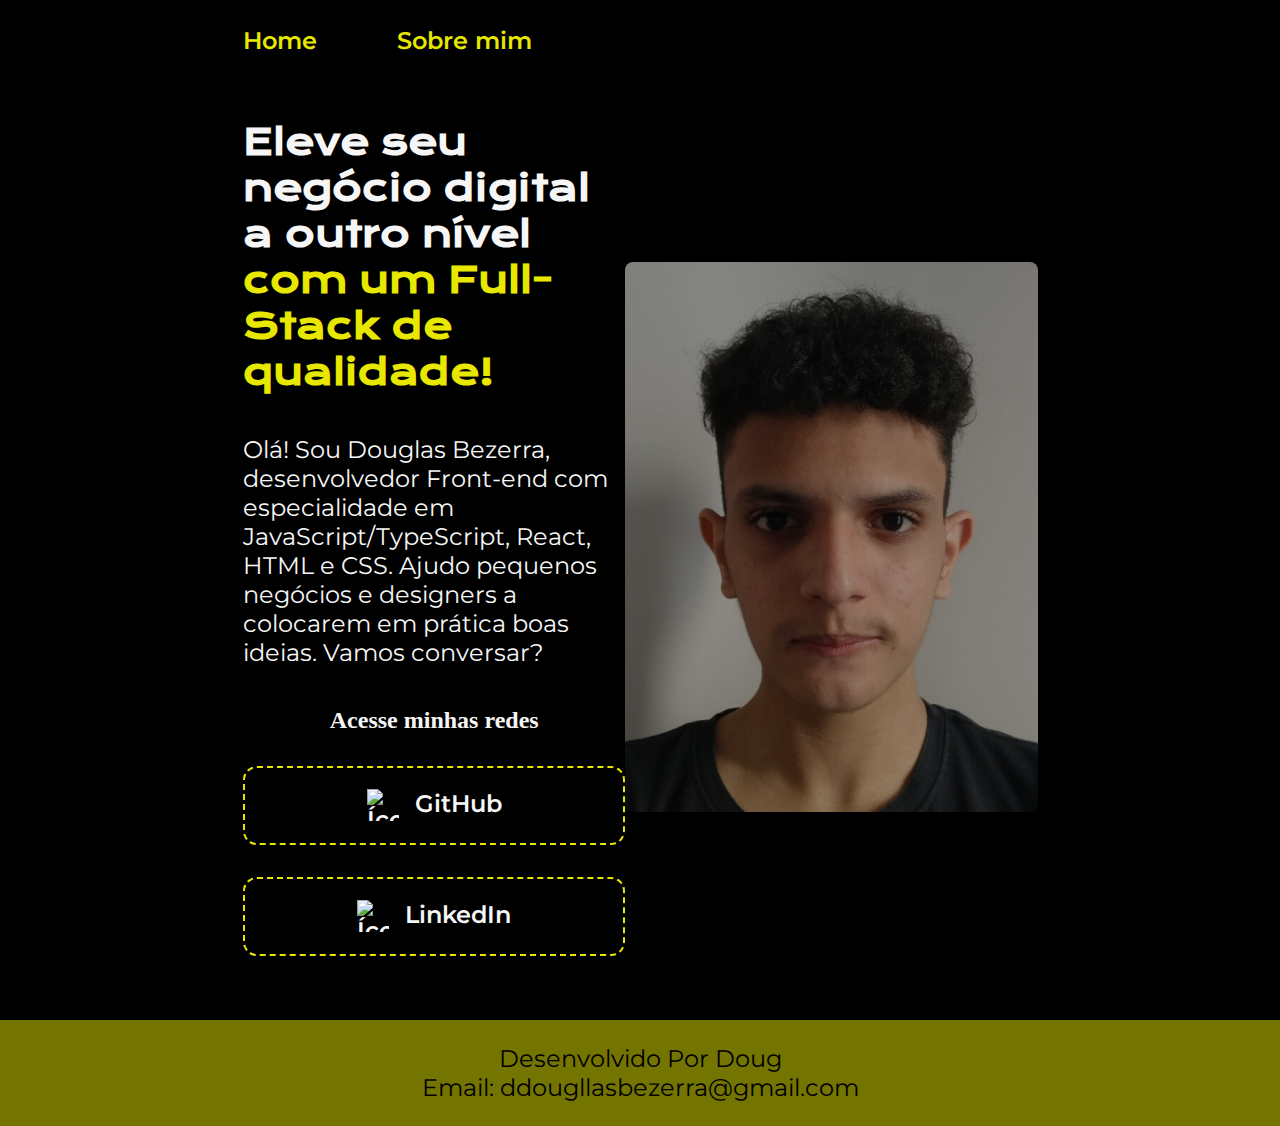
==== index.html @ ac1cb8d0 "first commit" ====
<!DOCTYPE html>
<html lang="en">
<head>
    <meta charset="UTF-8">
    <meta name="viewport" content="width=device-width, initial-scale=1.0">
    <title>Portifolio</title>
    <link rel="stylesheet" href="src/styles/styles.css">
    <link rel="preconnect" href="https://fonts.googleapis.com">
    <link rel="preconnect" href="https://fonts.gstatic.com" crossorigin>
    <link href="https://fonts.googleapis.com/css2?family=Inter:wght@100;200;300;400;500;600&family=Krona+One&family=Montserrat:wght@400;600&display=swap" rel="stylesheet">
    <link rel="preconnect" href="https://fonts.googleapis.com">
    <link rel="preconnect" href="https://fonts.gstatic.com" crossorigin>
    <link href="https://fonts.googleapis.com/css2?family=Montserrat:ital@0;1&display=swap" rel="stylesheet">
    <link rel="preconnect" href="https://fonts.googleapis.com">
    <link rel="preconnect" href="https://fonts.gstatic.com" crossorigin>
    <link href="https://fonts.googleapis.com/css2?family=Montserrat:ital,wght@0,600;1,600&display=swap" rel="stylesheet">

</head>
<body>

    <header class="cabecalho">
        <nav class="cabecalho__menu">
            <a class="cabecalho__menu__link" href="index.html">Home</a>
            <a class="cabecalho__menu__link" href="about.html">Sobre mim</a>
        </nav>
    </header>

    <main class="conteudo-principal">
        
        <section class="conteudo-principal__conteudo">
            <h1 class="conteudo-principal__conteudo__titulo">Eleve seu negócio digital a outro nível <strong class="text-h1">com um Full-Stack de qualidade!</strong></h1>
            <p class="conteudo-principal__conteudo__paragrafo">Olá! Sou Douglas Bezerra, desenvolvedor Front-end com especialidade em JavaScript/TypeScript, React, HTML e CSS. Ajudo pequenos negócios e designers a colocarem em prática boas ideias. Vamos conversar?</p>

            <div class="botoes-links">

            <h2 class="botoes-links__texto">Acesse minhas redes</h2>
            <a class="botoes-links__link" href="https://github.com/DougSpam">
                <img class="img-github" src="https://icones.pro/wp-content/uploads/2021/06/icone-github-jaune.png" alt="Ícone do GitHub">
                GitHub
            </a>

            <a class="botoes-links__link" href="https://br.linkedin.com/in/douglas-bezerra-b9908a17a">
                <img class="img-linkedin" src="https://icones.pro/wp-content/uploads/2021/03/icone-linkedin-ronde-jaune.png" alt="Ícone do LinkedIn" >
                LinkedIn
            </a>
            </div>

        </section>

        <img class="img-conteudo" src="src/img/WhatsApp Image 2024-02-23 at 11.29.46.jpeg" width="480" height="550" alt="Imagem do autor">

    </main>

    <footer class="rodape-main">
        <p class="rodape-text">Desenvolvido Por Doug</p>
        <p>Email: <a class="rodape-email" href="mailto: ddougllasbezerra@gmail.com">ddougllasbezerra@gmail.com</a></p>
    </footer>

</body>
</html>
---- src/styles/styles.css ----
* {
    margin: 0;
    padding: 0;
}

body {
    box-sizing: border-box;
    background-color: #000;
    color: #F6F6F6;
}

.cabecalho {
    padding: 2% 0% 0% 19%;
}

.cabecalho__menu {
    display: flex;
    gap: 80px;
}

.cabecalho__menu__link {
    font-family: "Montserrat", sans-serif;
    font-size: 24px;
    font-weight: 600;
    color: #e7e700;
    text-decoration: none;
}

.text-h1{
    color: #e7e700;
}

.conteudo-principal {
    padding: 5% 19%;
    display: flex;
    align-items: center;
    justify-content: space-between;
}

.conteudo-principal__conteudo {
    width: 615px;
    display: flex;
    flex-direction: column;
    gap: 40px;
}

.conteudo-principal__conteudo__titulo {
    font-size: 36px;
    font-family: "Krona one", sans-serif;
}

.conteudo-principal__conteudo__paragrafo {
    font-size: 24px;
    font-family: "Montserrat", sans-serif;
}

.botoes-links {
    display: flex;
    flex-direction: column;
    justify-content: space-between;
    align-items: center;
    gap: 32px;
}

.img-github , .img-linkedin{
    width: 32px;
    height: 32px;
}

botoes-links__texto {
    font-family: "Krona one ", sans-serif;
    font-weight: 400;
    font-size: 24px;
}

.botoes-links__link {
    display: flex;
    justify-content: center;
    gap: 16px;
    border: 2px dashed #e7e700;
    width: 378px;
    text-align: center;
    border-radius: 14px;
    font-size: 24px;
    font-weight: 600;
    padding: 21.5px 0 ;
    text-decoration: none;
    color: #f6f6f6;
    font-family: "Montserrat", sans-serif;
}

.botoes-links__link:hover {
    background-color: #272727;
    color: #e7e700;
}

.img-conteudo {
    border-radius: 8px;
    opacity: 0.6;
}

.rodape-main {
    padding: 24px;
    color: #000;
    background-color: rgb(231, 231, 0, 50%);  
    text-align: center; 
    font-family: "Montserrat", sans-serif;
    font-size: 24px;
    font-weight: 400;
}

.rodape-email {
    text-decoration: none;
    color: #000;
}

.rodape-email:hover{
    color: #e7e700;
}
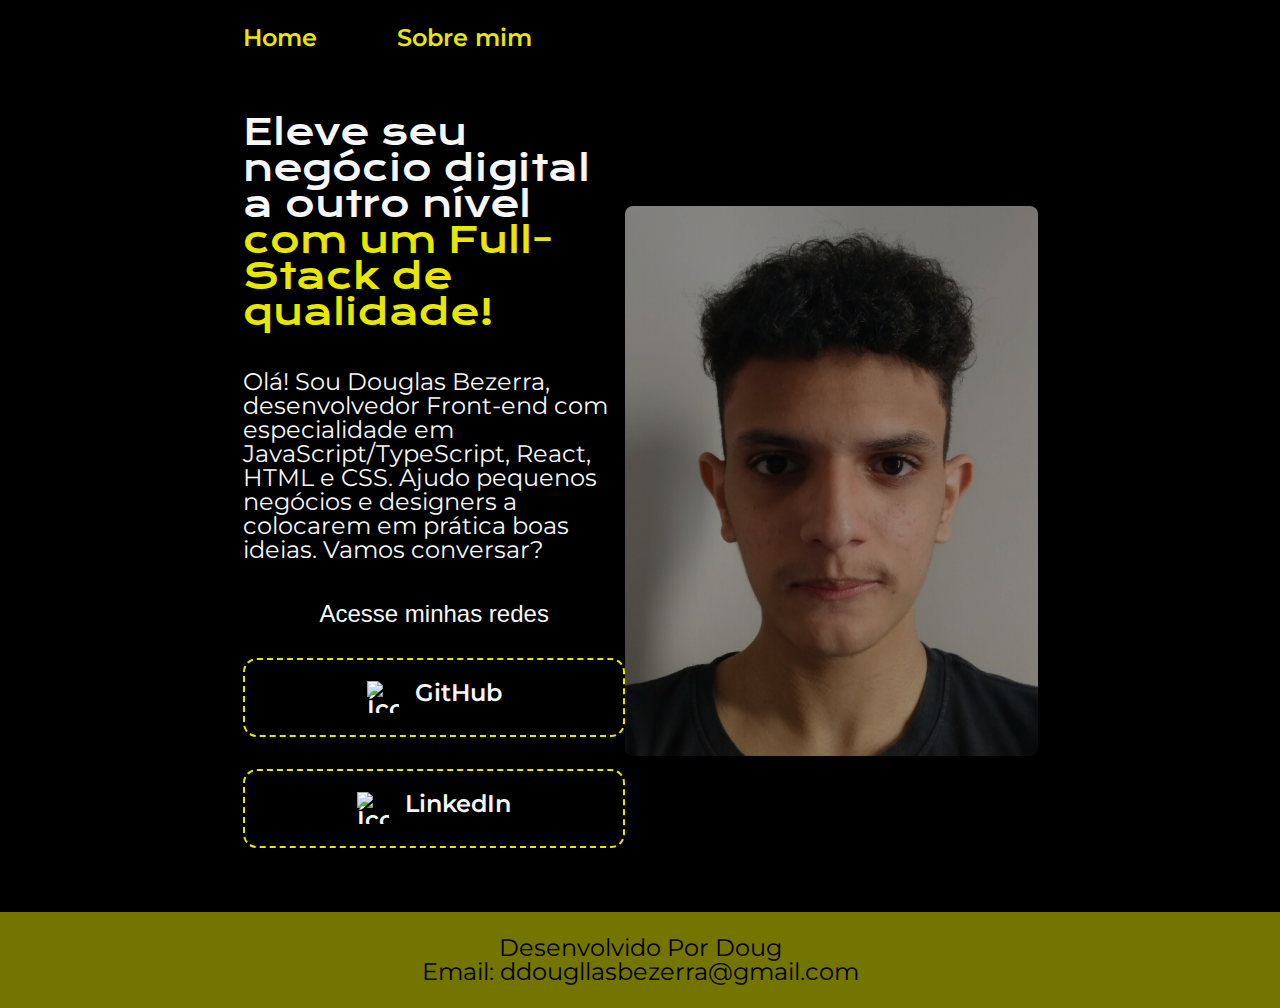
==== commit 65d1003e: "Atualizacoes -- Sobre Mim" ====
--- a/index.html
+++ b/index.html
@@ -4,6 +4,7 @@
     <meta charset="UTF-8">
     <meta name="viewport" content="width=device-width, initial-scale=1.0">
     <title>Portifolio</title>
+    <link rel="stylesheet" href="src/styles/reset.css">
     <link rel="stylesheet" href="src/styles/styles.css">
     <link rel="preconnect" href="https://fonts.googleapis.com">
     <link rel="preconnect" href="https://fonts.gstatic.com" crossorigin>
@@ -33,7 +34,7 @@
 
             <div class="botoes-links">
 
-            <h2 class="botoes-links__texto">Acesse minhas redes</h2>
+            <h2 class="titulo__redes">Acesse minhas redes</h2>
             <a class="botoes-links__link" href="https://github.com/DougSpam">
                 <img class="img-github" src="https://icones.pro/wp-content/uploads/2021/06/icone-github-jaune.png" alt="Ícone do GitHub">
                 GitHub
--- a/src/styles/styles.css
+++ b/src/styles/styles.css
@@ -67,7 +67,7 @@
     height: 32px;
 }
 
-botoes-links__texto {
+.titulo__redes {
     font-family: "Krona one ", sans-serif;
     font-weight: 400;
     font-size: 24px;
@@ -117,3 +117,30 @@
 .rodape-email:hover{
     color: #e7e700;
 }
+
+.meu-nome {
+    font-family: "Krona one", sans-serif;
+    color: #f6f6f6;
+}
+
+.sub-titulo__sobremim {
+    font-size: 19px;
+    font-family: "Krona one", sans-serif;
+    color: #e7e700;
+}
+
+.links-sites {
+    text-decoration: none;
+    color: #F6F6F6;
+}
+
+li {
+    font-size: 24px;
+    font-family: "Montserrat", sans-serif;;
+}
+
+li:hover {
+    color: #e7e700;
+}
+
+
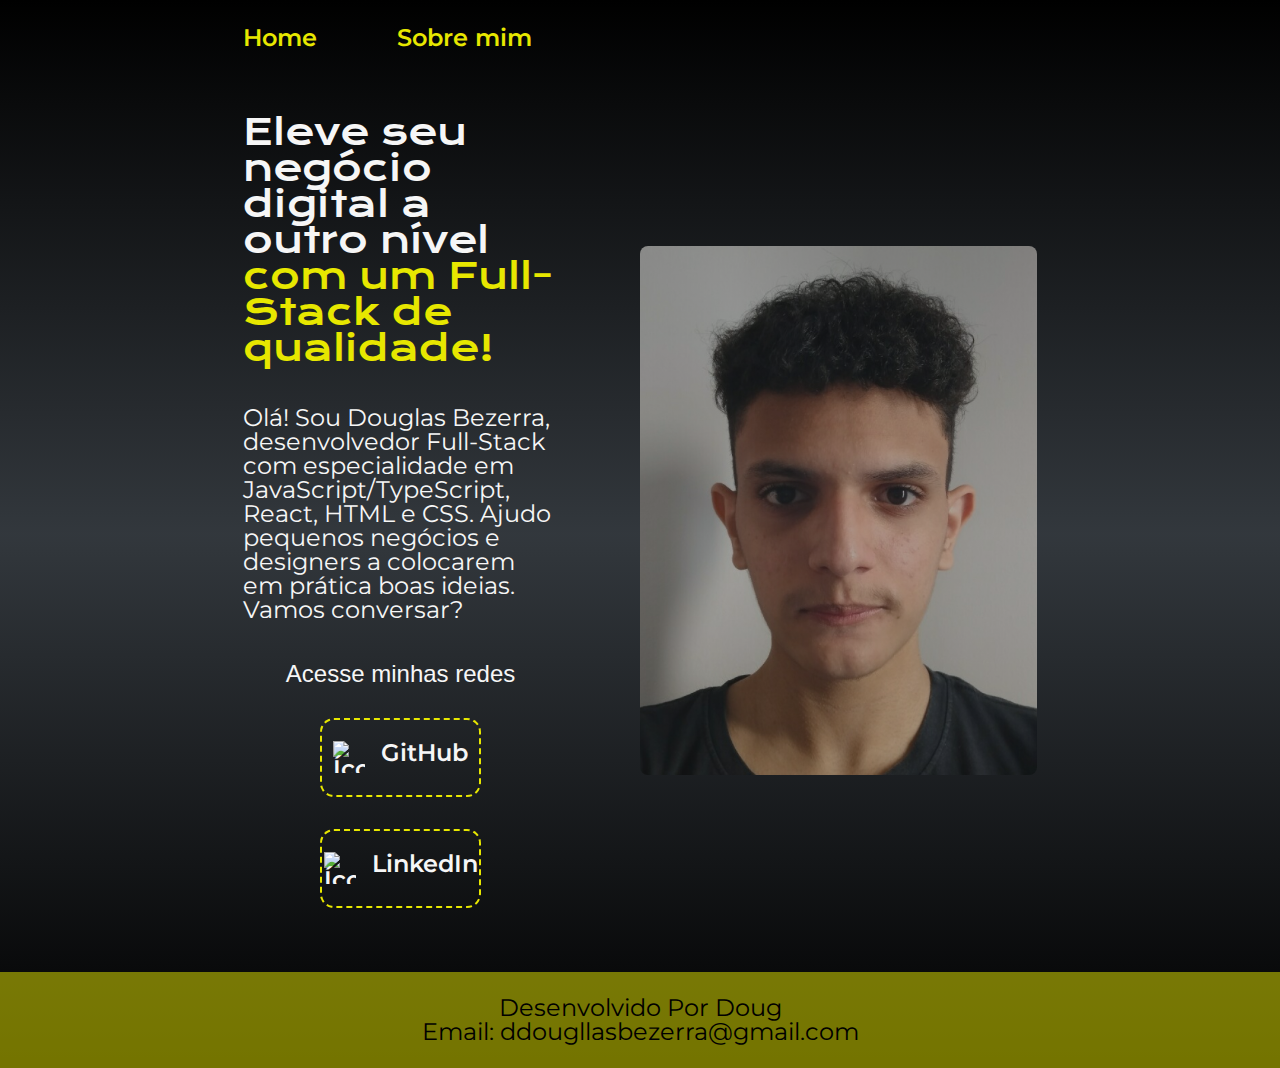
==== commit 31df0e74: "Responsivo" ====
--- a/index.html
+++ b/index.html
@@ -1,5 +1,5 @@
 <!DOCTYPE html>
-<html lang="en">
+<html lang="pt-br">
 <head>
     <meta charset="UTF-8">
     <meta name="viewport" content="width=device-width, initial-scale=1.0">
@@ -15,6 +15,7 @@
     <link rel="preconnect" href="https://fonts.googleapis.com">
     <link rel="preconnect" href="https://fonts.gstatic.com" crossorigin>
     <link href="https://fonts.googleapis.com/css2?family=Montserrat:ital,wght@0,600;1,600&display=swap" rel="stylesheet">
+    <link rel="stylesheet" href="src/styles/media-screnn.css">
 
 </head>
 <body>
@@ -30,7 +31,7 @@
         
         <section class="conteudo-principal__conteudo">
             <h1 class="conteudo-principal__conteudo__titulo">Eleve seu negócio digital a outro nível <strong class="text-h1">com um Full-Stack de qualidade!</strong></h1>
-            <p class="conteudo-principal__conteudo__paragrafo">Olá! Sou Douglas Bezerra, desenvolvedor Front-end com especialidade em JavaScript/TypeScript, React, HTML e CSS. Ajudo pequenos negócios e designers a colocarem em prática boas ideias. Vamos conversar?</p>
+            <p class="conteudo-principal__conteudo__paragrafo">Olá! Sou Douglas Bezerra, desenvolvedor Full-Stack com especialidade em JavaScript/TypeScript, React, HTML e CSS. Ajudo pequenos negócios e designers a colocarem em prática boas ideias. Vamos conversar?</p>
 
             <div class="botoes-links">
 
@@ -48,7 +49,7 @@
 
         </section>
 
-        <img class="img-conteudo" src="src/img/WhatsApp Image 2024-02-23 at 11.29.46.jpeg" width="480" height="550" alt="Imagem do autor">
+        <img class="img-conteudo" src="src/img/WhatsApp Image 2024-02-23 at 11.29.46.jpeg" alt="Imagem do autor">
 
     </main>
 
--- a/src/styles/styles.css
+++ b/src/styles/styles.css
@@ -5,7 +5,11 @@
 
 body {
     box-sizing: border-box;
-    background-color: #000;
+    background-image: linear-gradient(
+    hsl(0, 0%, 0%),
+    hsla(210deg, 30%, 8%, 0.85),
+    hsl(0, 0%, 0%)
+    );
     color: #F6F6F6;
 }
 
@@ -20,7 +24,7 @@
 
 .cabecalho__menu__link {
     font-family: "Montserrat", sans-serif;
-    font-size: 24px;
+    font-size: 1.5rem;
     font-weight: 600;
     color: #e7e700;
     text-decoration: none;
@@ -35,22 +39,23 @@
     display: flex;
     align-items: center;
     justify-content: space-between;
+    gap: 82px;
 }
 
 .conteudo-principal__conteudo {
-    width: 615px;
+    width: 50%;
     display: flex;
     flex-direction: column;
     gap: 40px;
 }
 
 .conteudo-principal__conteudo__titulo {
-    font-size: 36px;
+    font-size: 2.25rem;
     font-family: "Krona one", sans-serif;
 }
 
 .conteudo-principal__conteudo__paragrafo {
-    font-size: 24px;
+    font-size: 1.5rem;
     font-family: "Montserrat", sans-serif;
 }
 
@@ -70,7 +75,7 @@
 .titulo__redes {
     font-family: "Krona one ", sans-serif;
     font-weight: 400;
-    font-size: 24px;
+    font-size: 1.5rem;
 }
 
 .botoes-links__link {
@@ -78,12 +83,12 @@
     justify-content: center;
     gap: 16px;
     border: 2px dashed #e7e700;
-    width: 378px;
+    width: 50%;
     text-align: center;
     border-radius: 14px;
-    font-size: 24px;
+    font-size: 1.5rem;
     font-weight: 600;
-    padding: 21.5px 0 ;
+    padding: 21.5px 0;
     text-decoration: none;
     color: #f6f6f6;
     font-family: "Montserrat", sans-serif;
@@ -95,6 +100,7 @@
 }
 
 .img-conteudo {
+    width: 50%;
     border-radius: 8px;
     opacity: 0.6;
 }
@@ -105,7 +111,7 @@
     background-color: rgb(231, 231, 0, 50%);  
     text-align: center; 
     font-family: "Montserrat", sans-serif;
-    font-size: 24px;
+    font-size: 1.5rem;
     font-weight: 400;
 }
 
@@ -114,7 +120,16 @@
     color: #000;
 }
 
+.rodape-numero {
+    text-decoration: none;
+    color: #000;
+}
+
 .rodape-email:hover{
+    color: #e7e700;
+}
+
+.rodape-numero:hover{
     color: #e7e700;
 }
 
@@ -124,18 +139,18 @@
 }
 
 .sub-titulo__sobremim {
-    font-size: 19px;
+    font-size: 1.1875rem;
     font-family: "Krona one", sans-serif;
     color: #e7e700;
 }
 
-.links-sites {
+ .links-sites {
     text-decoration: none;
-    color: #F6F6F6;
-}
+    color: #f6f6f6; 
+} 
 
 li {
-    font-size: 24px;
+    font-size: 1.5rem;
     font-family: "Montserrat", sans-serif;;
 }
 
@@ -143,4 +158,3 @@
     color: #e7e700;
 }
 
-
--- a/src/styles/media-screnn.css
+++ b/src/styles/media-screnn.css
@@ -0,0 +1,5 @@
+@media (max-width: 1200px) {
+    .conteudo-principal {
+        flex-direction: column-reverse;
+    }
+}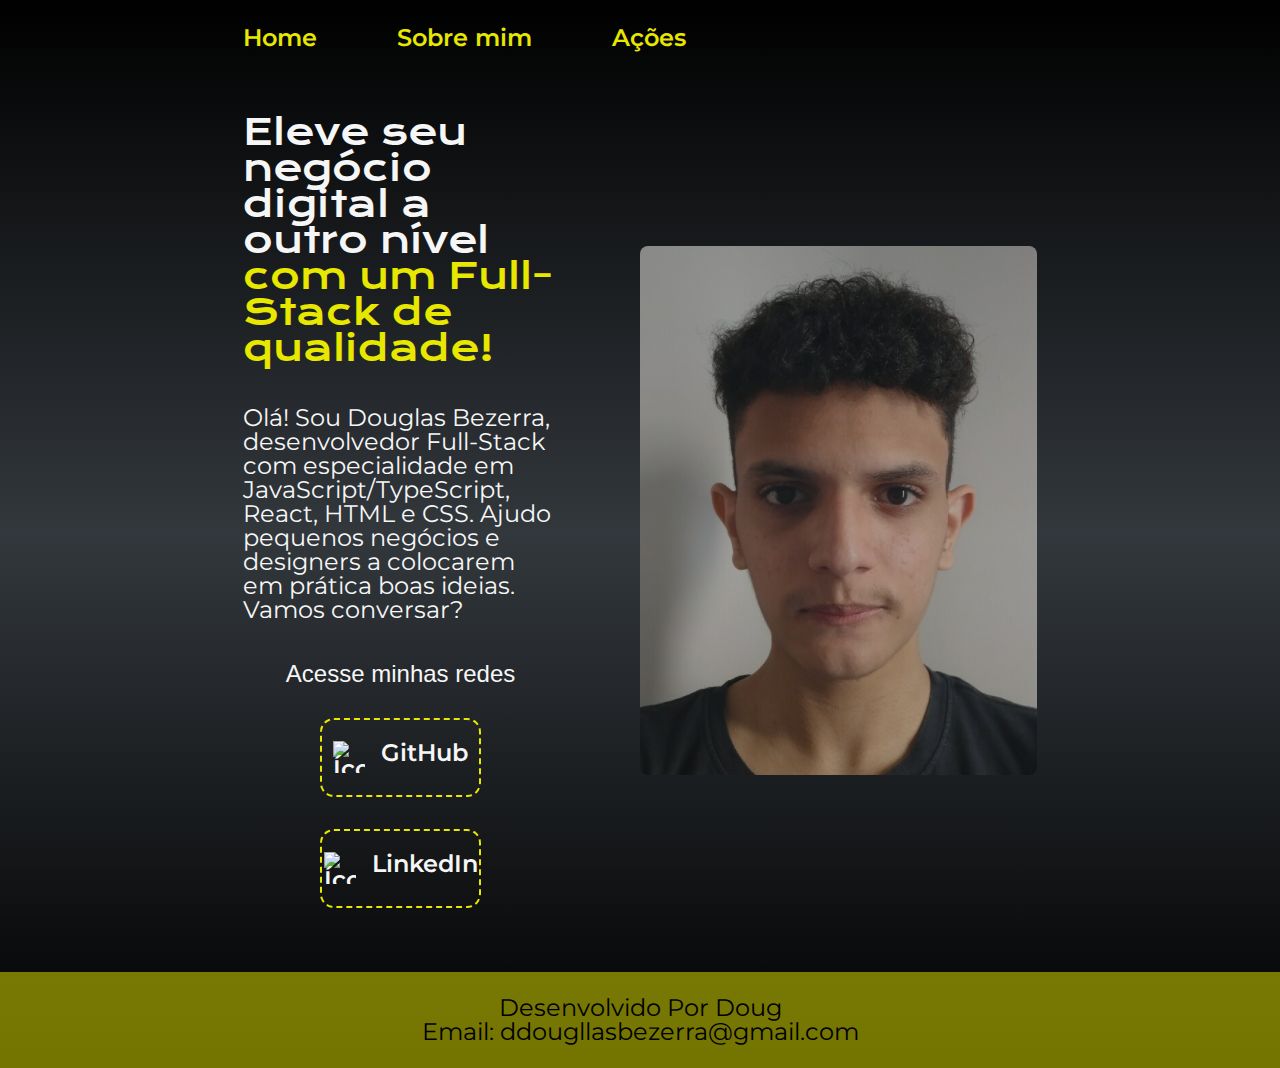
==== commit 1ff6e5dd: "Atualizaçoes" ====
--- a/index.html
+++ b/index.html
@@ -24,6 +24,7 @@
         <nav class="cabecalho__menu">
             <a class="cabecalho__menu__link" href="index.html">Home</a>
             <a class="cabecalho__menu__link" href="about.html">Sobre mim</a>
+            <a class="cabecalho__menu__link" href="projects.html">Ações</a>
         </nav>
     </header>
 
--- a/src/styles/media-screnn.css
+++ b/src/styles/media-screnn.css
@@ -1,5 +1,20 @@
 @media (max-width: 1200px) {
+
+    .cabecalho {
+        padding: 10%;
+    }
+
+    .cabecalho__menu {
+        width: 100%;
+        justify-content: space-around;
+    }
+
     .conteudo-principal {
         flex-direction: column-reverse;
+        padding: 5%;
+    }
+
+    .conteudo-principal__conteudo {
+        width: auto;
     }
 }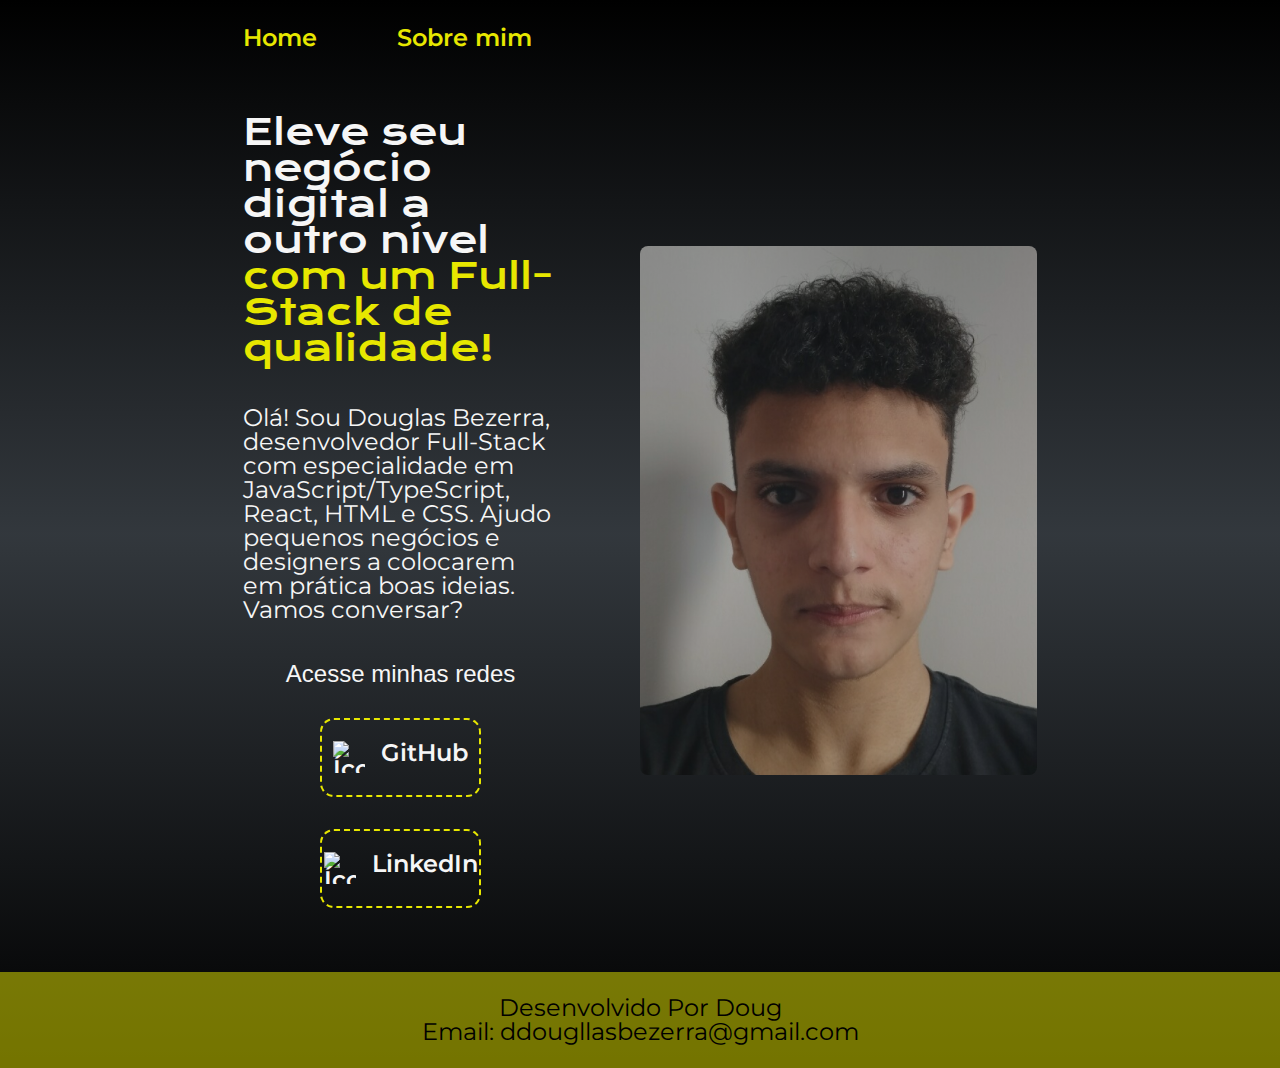
==== commit 338e2b74: "Finalizando" ====
--- a/index.html
+++ b/index.html
@@ -24,7 +24,6 @@
         <nav class="cabecalho__menu">
             <a class="cabecalho__menu__link" href="index.html">Home</a>
             <a class="cabecalho__menu__link" href="about.html">Sobre mim</a>
-            <a class="cabecalho__menu__link" href="projects.html">Ações</a>
         </nav>
     </header>
 
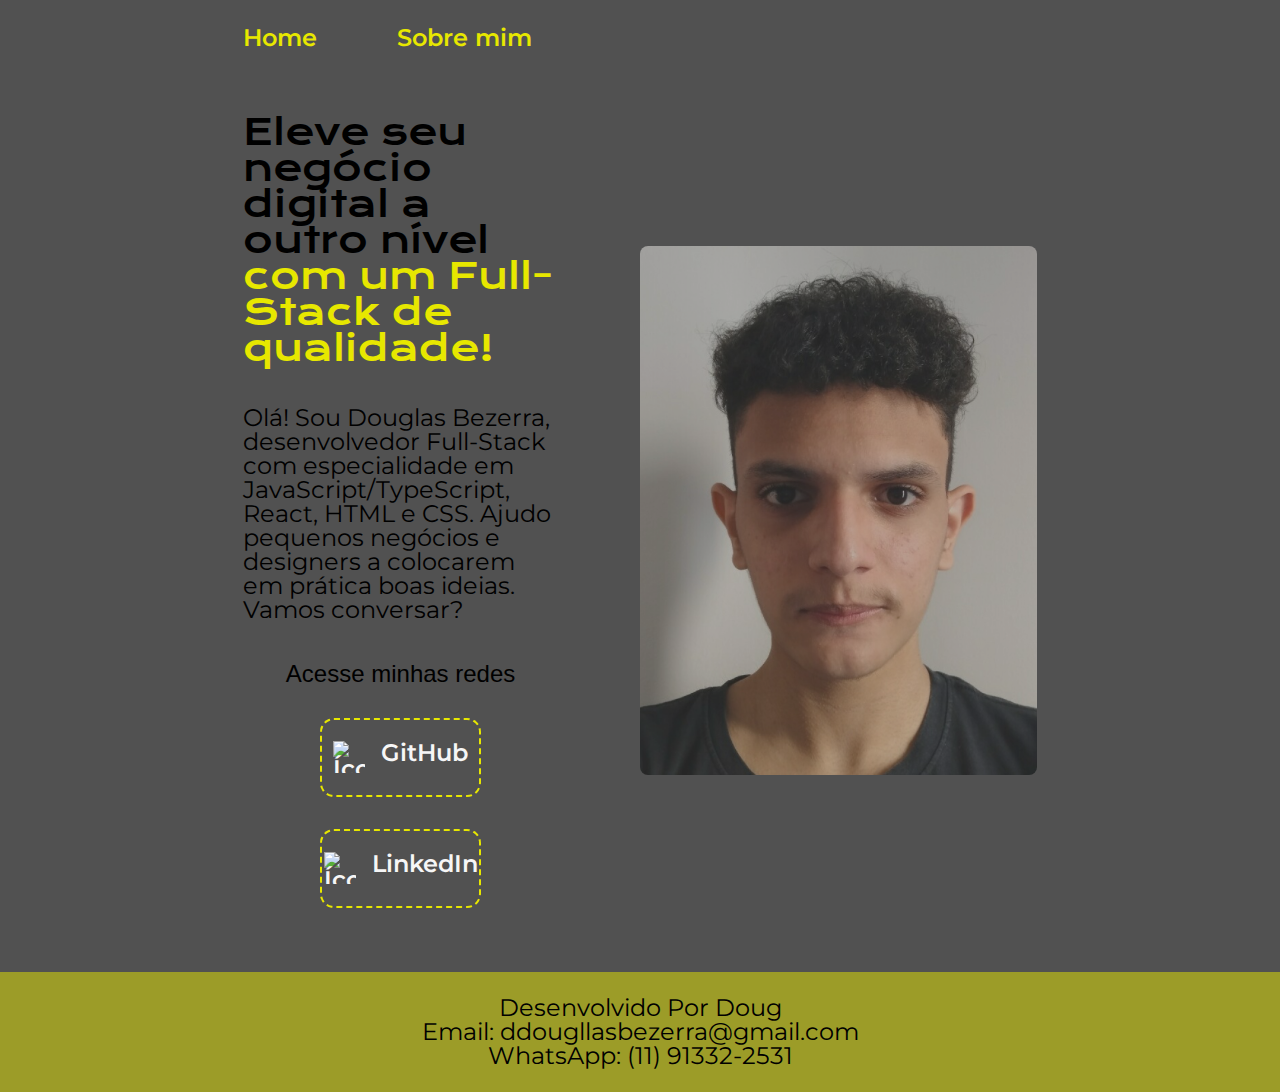
==== commit 3473421a: "alteracoes de cor" ====
--- a/index.html
+++ b/index.html
@@ -56,6 +56,7 @@
     <footer class="rodape-main">
         <p class="rodape-text">Desenvolvido Por Doug</p>
         <p>Email: <a class="rodape-email" href="mailto: ddougllasbezerra@gmail.com">ddougllasbezerra@gmail.com</a></p>
+        <p>WhatsApp: <a class="rodape-numero" href="https://wa.me/5511913322531" target="_blank">(11) 91332-2531</a></p>
     </footer>
 
 </body>
--- a/src/styles/styles.css
+++ b/src/styles/styles.css
@@ -5,14 +5,26 @@
 
 body {
     box-sizing: border-box;
-    background-image: linear-gradient(
-    hsl(0, 0%, 0%),
-    hsla(210deg, 30%, 8%, 0.85),
-    hsl(0, 0%, 0%)
-    );
-    color: #F6F6F6;
+    background-color: #000000;
+    height: 100%;
+    background-image: linear-gradient(to bottom right, #515151 5%, #515151 150%, #000 15%, #515151 200%);
+    background-size: 200%, 200%;
+    animation: float 6s linear infinite alternate;
 }
 
+@keyframes float {
+    from{background-position: 0 0 ;}
+    to{background-position: 100% 100%;}
+}
+
+::-webkit-scrollbar {
+    width: 10px;
+  }
+  
+  ::-webkit-scrollbar-thumb {
+    background-color: #b700ff; 
+    border-radius: 50px;
+  }
 .cabecalho {
     padding: 2% 0% 0% 19%;
 }
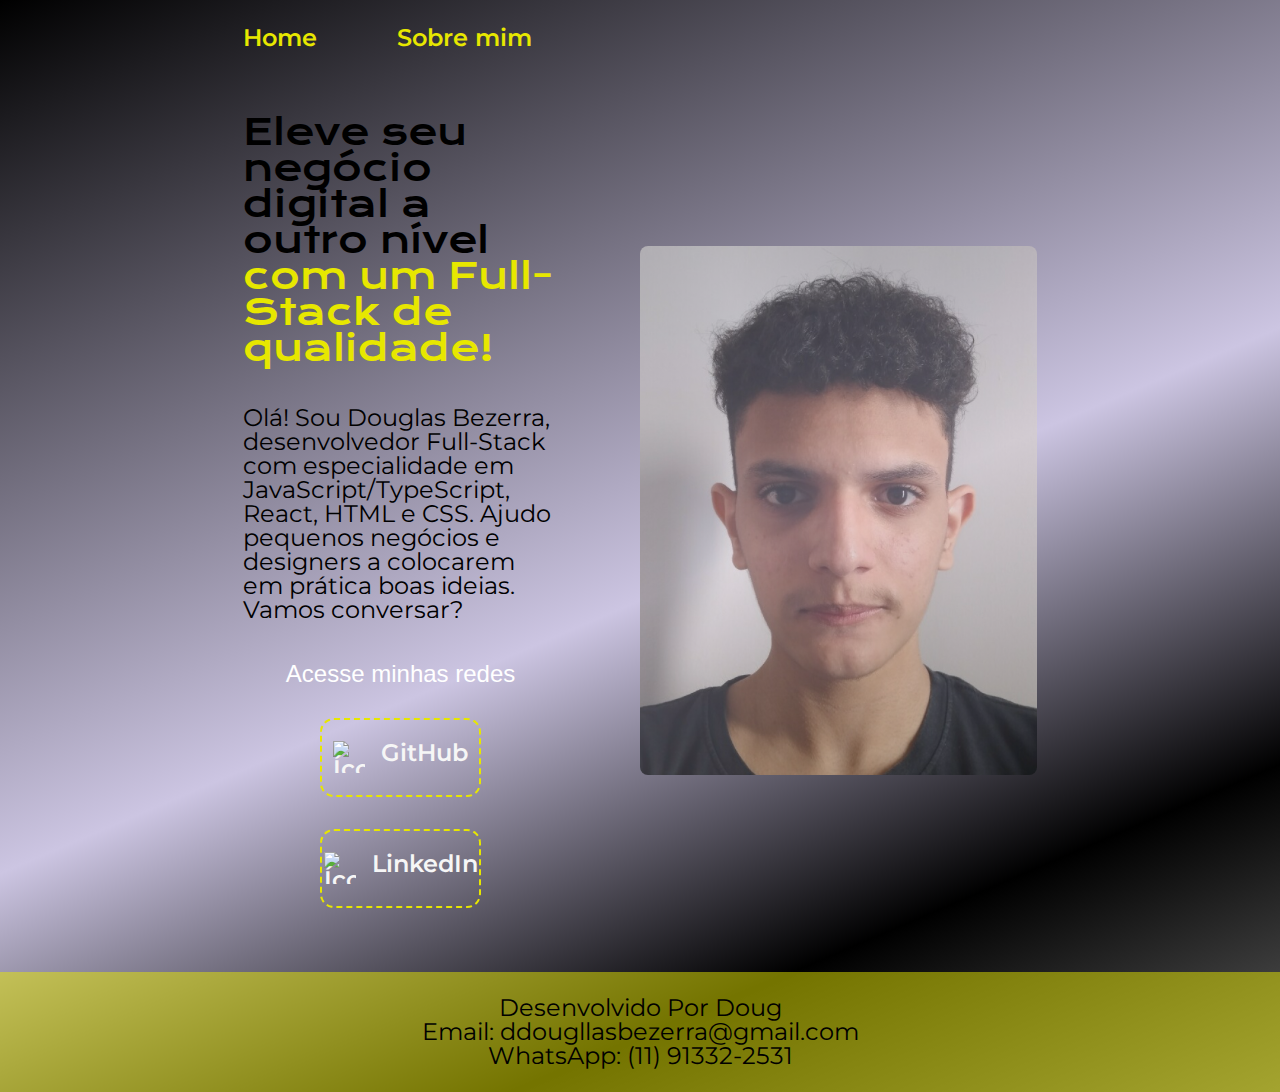
==== commit 57803a1b: "Finalizando jogo" ====
--- a/index.html
+++ b/index.html
@@ -60,4 +60,6 @@
     </footer>
 
 </body>
-</html>+</html>
+
+
--- a/src/styles/styles.css
+++ b/src/styles/styles.css
@@ -4,10 +4,9 @@
 }
 
 body {
-    box-sizing: border-box;
     background-color: #000000;
     height: 100%;
-    background-image: linear-gradient(to bottom right, #515151 5%, #515151 150%, #000 15%, #515151 200%);
+    background-image: linear-gradient(to bottom right, #000 0%, #ccc5e2 40%, #000 60%, #ffffff 100%);
     background-size: 200%, 200%;
     animation: float 6s linear infinite alternate;
 }
@@ -17,14 +16,7 @@
     to{background-position: 100% 100%;}
 }
 
-::-webkit-scrollbar {
-    width: 10px;
-  }
-  
-  ::-webkit-scrollbar-thumb {
-    background-color: #b700ff; 
-    border-radius: 50px;
-  }
+
 .cabecalho {
     padding: 2% 0% 0% 19%;
 }
@@ -85,6 +77,7 @@
 }
 
 .titulo__redes {
+    color: #fff;
     font-family: "Krona one ", sans-serif;
     font-weight: 400;
     font-size: 1.5rem;
--- a/src/styles/media-screnn.css
+++ b/src/styles/media-screnn.css
@@ -1,4 +1,26 @@
 @media (max-width: 1200px) {
+
+    body {
+        background-color: #000000;
+        height: 100%;
+        background-image: linear-gradient(to bottom right, #515151 0%, #ccc5e2 40%, #515151 60%, #fff 100%);
+        background-size: 200%, 200%;
+        animation: float 6s linear infinite alternate;
+    }
+    
+    @keyframes float {
+        from{background-position: 0 0 ;}
+        to{background-position: 100% 100%;}
+    }
+    
+    ::-webkit-scrollbar {
+        width: 10px;
+      }
+      
+      ::-webkit-scrollbar-thumb {
+        background-color: #b700ff; 
+        border-radius: 50px;
+      }
 
     .cabecalho {
         padding: 10%;
@@ -17,4 +39,8 @@
     .conteudo-principal__conteudo {
         width: auto;
     }
+
+    .img-conteudo {
+        width: 75%;
+    }
 }